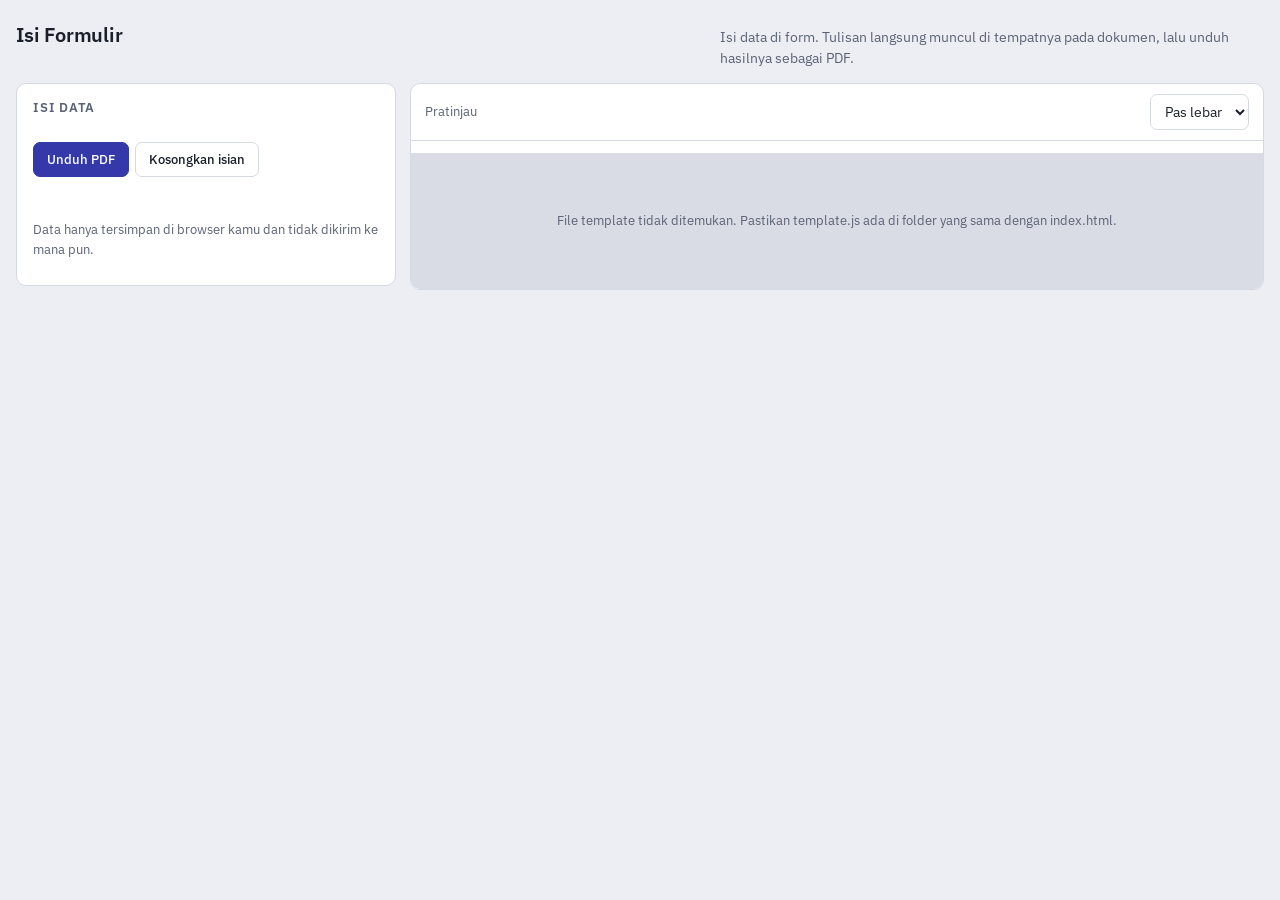
==== index.html @ 83000f43 "Add files via upload" ====
<!doctype html>
<html lang="id">
<head>
<meta charset="utf-8">
<meta name="viewport" content="width=device-width, initial-scale=1, viewport-fit=cover">
<title>Isi Formulir</title>
<link rel="preconnect" href="https://fonts.googleapis.com">
<link rel="preconnect" href="https://fonts.gstatic.com" crossorigin>
<link rel="stylesheet" href="https://fonts.googleapis.com/css2?family=IBM+Plex+Mono:wght@400;500&family=IBM+Plex+Sans:wght@400;500;600&family=Tinos:ital,wght@0,400;0,700;1,400&family=Arimo:wght@400;700&family=Cousine:wght@400;700&display=swap">
<link rel="stylesheet" href="style.css">
</head>
<body data-mode="fill">
<div class="wrap">
  <header>
    <h1 id="docTitle">Isi Formulir</h1>
    <p>Isi data di form. Tulisan langsung muncul di tempatnya pada dokumen, lalu unduh hasilnya sebagai PDF.</p>
  </header>

  <div class="grid">
    <div class="col">
      <section class="panel">
        <h2>Isi data</h2>
        <div class="form" id="form"></div>
        <div class="row">
          <button class="btn primary" id="download">Unduh PDF</button>
          <button class="btn" id="clearData">Kosongkan isian</button>
        </div>
        <p class="status" id="status" aria-live="polite"></p>
        <p class="note">Data hanya tersimpan di browser kamu dan tidak dikirim ke mana pun.</p>
        <p class="note" id="stamp" style="font-size:12px"></p>
      </section>
    </div>

    <div class="col paper-col">
      <section class="panel">
        <div class="paper-head">
          <span class="hint">Pratinjau</span>
          <select id="zoom" aria-label="Perbesar">
            <option value="1">Pas lebar</option><option value="1.5">150%</option><option value="2">200%</option>
          </select>
        </div>
        <div class="desk" id="desk"><p class="note" style="padding:40px 0">Memuat dokumen…</p></div>
      </section>
    </div>
  </div>
</div>
<script src="vendor/jspdf.umd.min.js"></script>
<script src="template.js"></script>
<script src="app.js"></script>
</body>
</html>
---- style.css ----
/* Layout: control column (form, settings) beside the paper; on phones the paper comes first */
:root {
  --bg: #eceef3; --panel: #ffffff; --line: #d5d9e2; --fg: #1b1f2a; --muted: #5b6274;
  --accent: #3438a8; --accent-soft: #e5e6fa; --desk: #d9dce5; --ok: #1d7a4f; --warn: #a4541b;
  --ui: "IBM Plex Sans", system-ui, -apple-system, "Segoe UI", sans-serif;
  --mono: "IBM Plex Mono", ui-monospace, Menlo, Consolas, monospace;
  color-scheme: light;
}
@media (prefers-color-scheme: dark) {
  :root {
    --bg: #13151c; --panel: #1b1e27; --line: #2e3341; --fg: #e6e8ef; --muted: #9aa1b3;
    --accent: #a3a7ff; --accent-soft: #272a4d; --desk: #0d0f15; --ok: #5fd29b; --warn: #f0a36a;
    color-scheme: dark;
  }
}
* { box-sizing: border-box; }
html, body { margin: 0; }
body { background: var(--bg); color: var(--fg); font-family: var(--ui); font-size: 14px; line-height: 1.5; }
.wrap { max-width: 1360px; margin: 0 auto; padding-inline: 16px; padding-block: 20px 40px; display: flex; flex-direction: column; gap: 14px; }
header { display: flex; flex-wrap: wrap; align-items: baseline; justify-content: space-between; gap: 6px 16px; }
h1 { font-size: 20px; font-weight: 600; margin: 0; letter-spacing: -.01em; }
header p { margin: 0; color: var(--muted); max-width: 68ch; }
.toolbar { display: flex; flex-wrap: wrap; gap: 8px; align-items: center; background: var(--panel); border: 1px solid var(--line); border-radius: 10px; padding: 10px 12px; }
.toolbar .sep { flex: 1; }
.grid { display: grid; grid-template-columns: minmax(0, 380px) minmax(0, 1fr); gap: 14px; align-items: start; }
@media (max-width: 900px) { .grid { grid-template-columns: minmax(0, 1fr); } .paper-col { order: -1; } }
.col { display: flex; flex-direction: column; gap: 14px; min-width: 0; }
.panel { background: var(--panel); border: 1px solid var(--line); border-radius: 10px; padding: 14px 16px; display: flex; flex-direction: column; gap: 12px; min-width: 0; }
.panel h2 { font-size: 13px; font-weight: 600; margin: 0; text-transform: uppercase; letter-spacing: .06em; color: var(--muted); }
.btn { appearance: none; border: 1px solid var(--line); background: var(--panel); color: var(--fg); font: 500 13px var(--ui); padding: 8px 13px; border-radius: 7px; cursor: pointer; display: inline-flex; align-items: center; gap: 6px; white-space: nowrap; text-decoration: none; }
.btn:hover { border-color: var(--muted); }
.btn.primary { background: var(--accent); border-color: var(--accent); color: var(--panel); }
.btn.on { background: var(--accent-soft); border-color: var(--accent); color: var(--accent); }
.btn.small { padding: 5px 9px; font-size: 12px; }
.btn.danger { color: var(--warn); }
.btn:disabled { opacity: .5; cursor: default; }
.btn:focus-visible, input:focus-visible, textarea:focus-visible, select:focus-visible { outline: 2px solid var(--accent); outline-offset: 2px; }
input, select, textarea { width: 100%; font: 14px var(--ui); color: var(--fg); background: var(--panel); border: 1px solid var(--line); border-radius: 7px; padding: 7px 10px; }
.toolbar select, .row select, .row input[type="text"] { width: auto; }
textarea { min-height: 60px; resize: vertical; }
.field { display: flex; flex-direction: column; gap: 4px; min-width: 0; }
.field label { font-size: 12px; font-weight: 500; color: var(--muted); letter-spacing: .02em; display: flex; justify-content: space-between; gap: 8px; }
.field label code { font-family: var(--mono); font-size: 11px; opacity: .75; }
.field.hot input, .field.hot textarea { border-color: var(--accent); box-shadow: 0 0 0 3px var(--accent-soft); }
.form { display: flex; flex-direction: column; gap: 10px; }
.two { display: grid; grid-template-columns: repeat(2, minmax(0, 1fr)); gap: 10px; }
.pghead { font-size: 12px; font-weight: 600; text-transform: uppercase; letter-spacing: .06em; color: var(--accent); margin: 8px 0 0; padding-top: 12px; border-top: 1px solid var(--line); }
.form .pghead:first-child { margin-top: 0; padding-top: 0; border-top: 0; }
.note { font-size: 13px; color: var(--muted); margin: 0; }
.status { font-size: 13px; margin: 0; min-height: 1.5em; }
.status.ok { color: var(--ok); } .status.err { color: var(--warn); } .status.busy { color: var(--accent); }
.row { display: flex; gap: 6px; flex-wrap: wrap; align-items: center; }
.paper-col .panel { padding: 0; overflow: hidden; }
.paper-head { display: flex; flex-wrap: wrap; gap: 8px; align-items: center; justify-content: space-between; padding: 10px 14px; border-bottom: 1px solid var(--line); }
.paper-head .hint { color: var(--muted); font-size: 13px; }
.paper-head select { width: auto; }
.desk { background: var(--desk); padding: 18px 16px; overflow: auto; max-height: 86vh; display: flex; flex-direction: column; gap: 18px; align-items: center; }
.sheet { display: flex; flex-direction: column; gap: 6px; align-items: flex-start; max-width: 100%; }
.sheet .pno { font-size: 12px; color: var(--muted); font-variant-numeric: tabular-nums; }
.sheet svg { display: block; background: #fff; box-shadow: 0 1px 2px rgba(0,0,0,.18), 0 8px 24px rgba(0,0,0,.12); user-select: none; -webkit-user-select: none; max-width: none; }
.sheet svg.adding { cursor: crosshair; }
[data-mode="edit"] .sheet.cur .pno { color: var(--accent); font-weight: 600; }
[data-mode="edit"] .sheet.cur svg { outline: 2px solid var(--accent); outline-offset: 3px; }
.fld .box { fill: transparent; stroke: transparent; stroke-width: .35; stroke-dasharray: 1.2 .8; }
.fld.hot .box { fill: #3438a8; fill-opacity: .1; }
[data-mode="edit"] .fld { cursor: grab; touch-action: none; }
[data-mode="edit"] .fld:hover .box { stroke: #3438a8; stroke-opacity: .45; }
.fld.sel .box { stroke: #3438a8; stroke-opacity: 1; fill: #3438a8; fill-opacity: .06; }
details summary { cursor: pointer; font-weight: 500; }
details[open] summary { margin-bottom: 10px; }
.check { display: flex; gap: 8px; align-items: center; font-size: 13px; }
.check input { width: auto; }
kbd { font-family: var(--mono); font-size: 11px; border: 1px solid var(--line); border-radius: 4px; padding: 0 4px; }
[hidden] { display: none !important; }
@media (prefers-reduced-motion: no-preference) { .btn { transition: border-color .15s, background .15s; } }
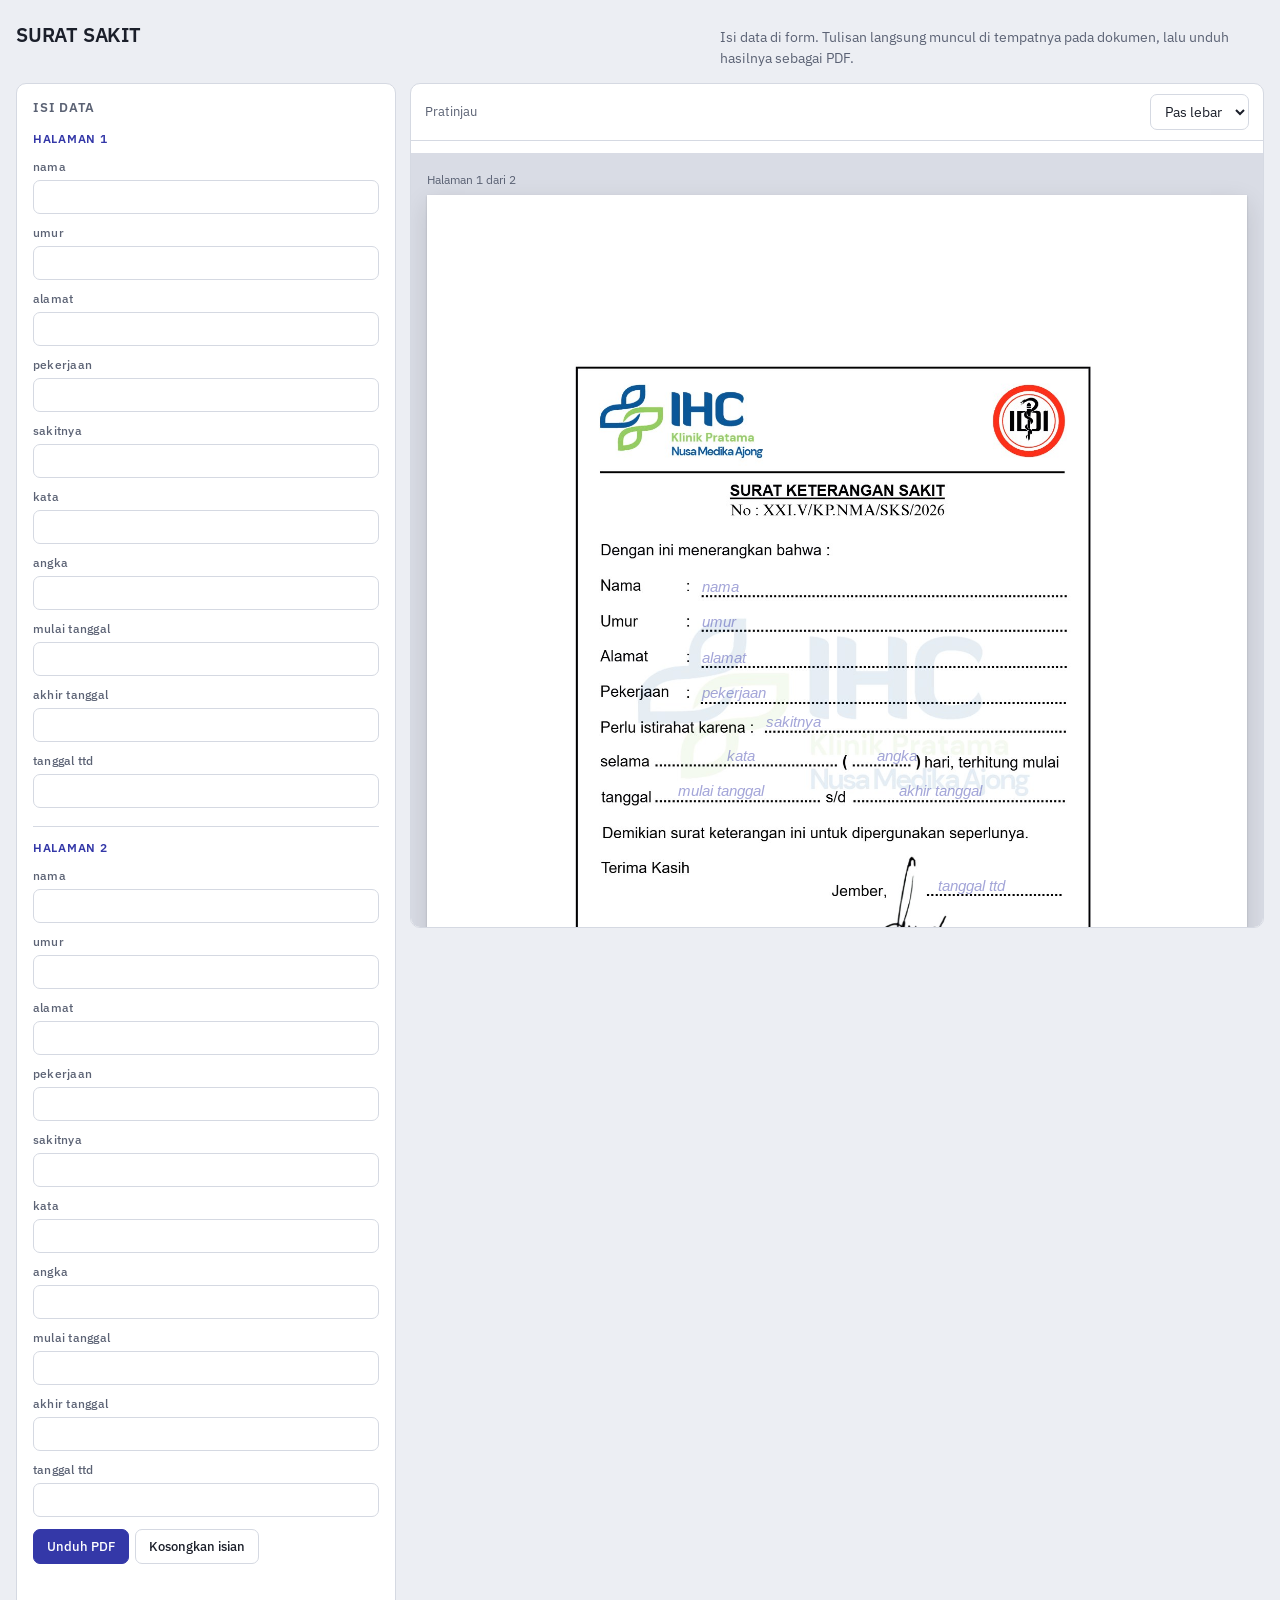
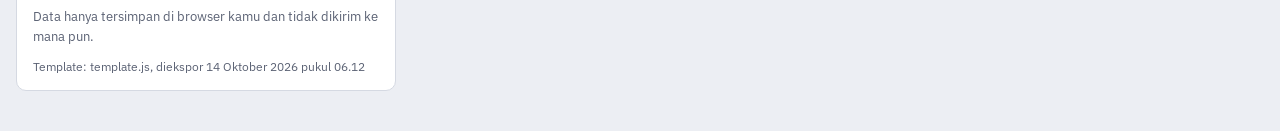
==== commit b9eb8e33: "Update index.html" ====
--- a/index.html
+++ b/index.html
@@ -44,8 +44,8 @@
     </div>
   </div>
 </div>
-<script src="vendor/jspdf.umd.min.js"></script>
-<script src="template.js"></script>
+<script src="jspdf.umd.min.js"></script>
+<script src="templatesjs.js"></script>
 <script src="app.js"></script>
 </body>
 </html>
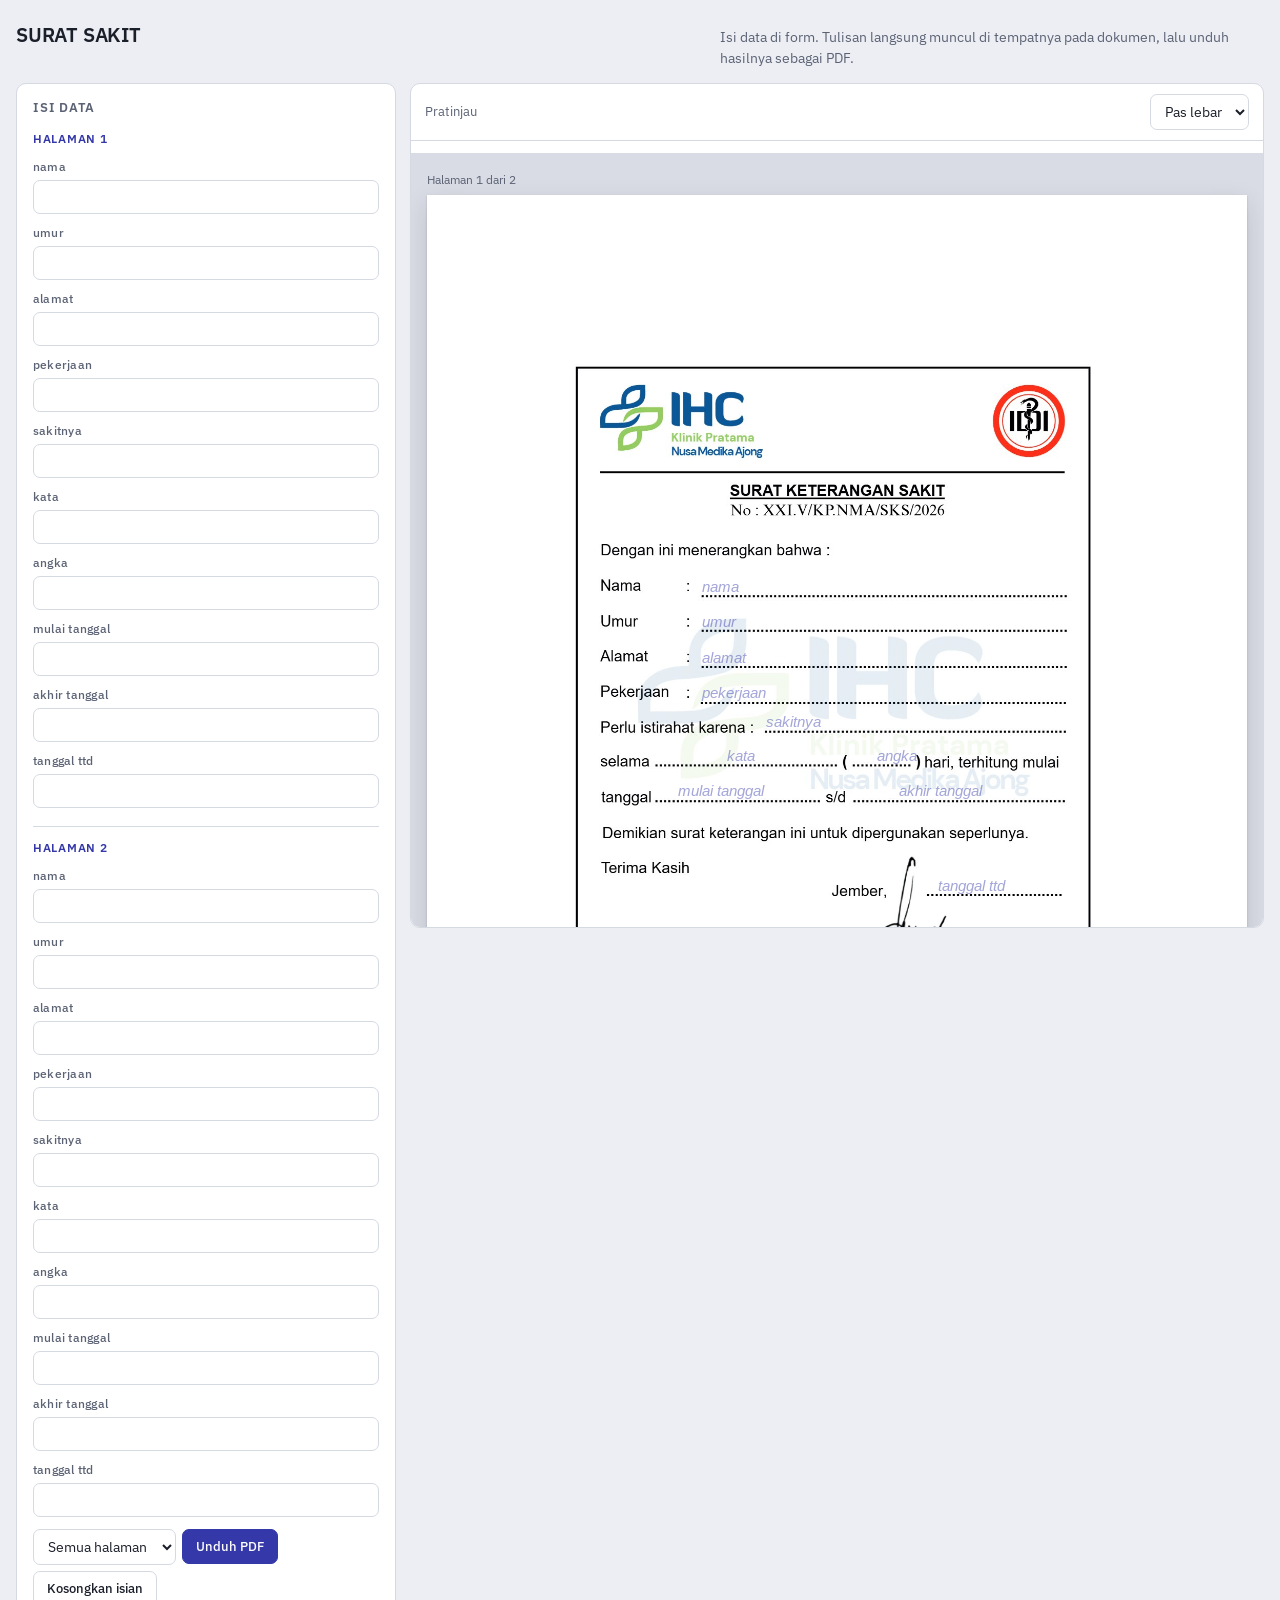
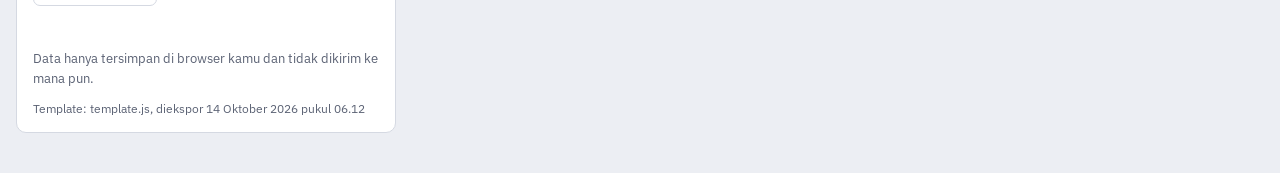
==== commit bb0522f7: "Add files via upload" ====
--- a/index.html
+++ b/index.html
@@ -22,6 +22,8 @@
         <h2>Isi data</h2>
         <div class="form" id="form"></div>
         <div class="row">
+          <select id="pdfSel" aria-label="Halaman yang diunduh" hidden></select>
+          <input id="pdfRange" type="text" placeholder="mis. 1,3-4" aria-label="Nomor halaman" style="max-width:110px" hidden>
           <button class="btn primary" id="download">Unduh PDF</button>
           <button class="btn" id="clearData">Kosongkan isian</button>
         </div>
